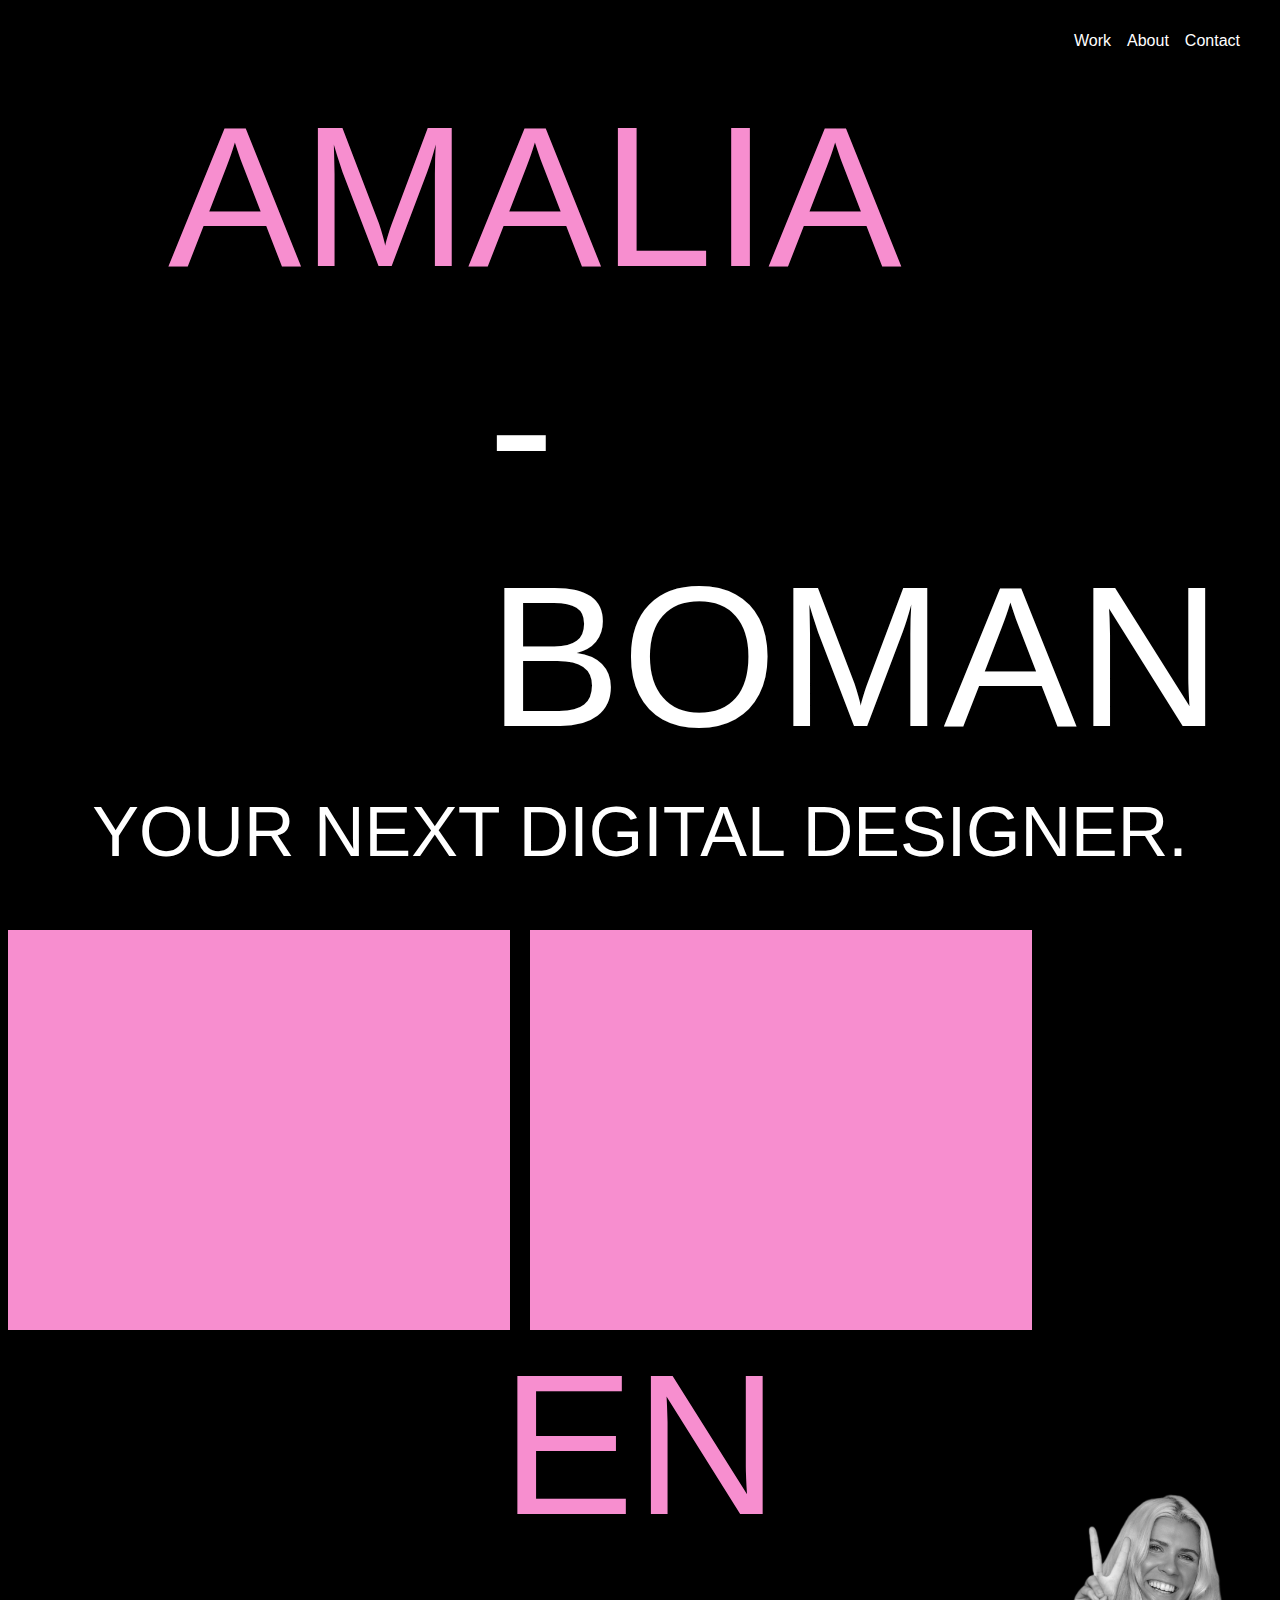
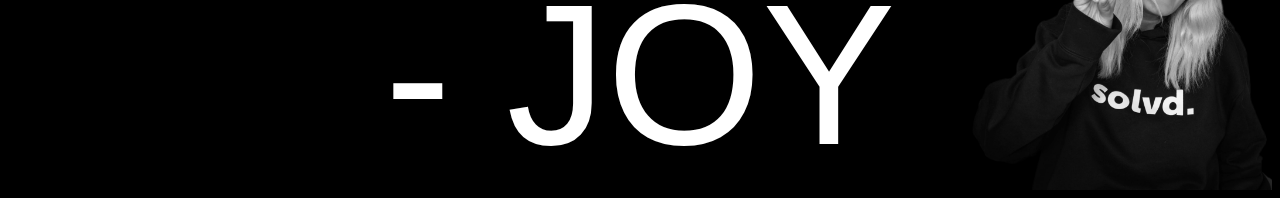
==== index.html @ 82c95398 "Add files via upload" ====
<!DOCTYPE html>
<html lang="en">
  <head>
    <meta charset="UTF-8" />
    <meta http-equiv="X-UA-Compatible" content="IE=edge" />
    <meta name="viewport" content="width=device-width, initial-scale=1.0" />
    <link rel="stylesheet" href="styles.css" />
    <title>Document</title>
  </head>
  <body>
    <header>
      <div class="nav2">
        <a class="menu button3" href="#">Work</a>
        <a class="menu button3" href="#">About</a>
        <a class="menu button3" href="#">Contact</a>
      </div>
    </header>
    <h1 class="margin1 colortext">AMALIA</h1>
    <h1 class="margin2">- BOMAN</h1>
    <h2 class="center">YOUR NEXT DIGITAL DESIGNER.</h2>
    <!-- <div class="imgtwo imgprojekt">
      <img src="img/1000691.jpeg" alt="pepsi" />
      <img src="img/1000691.jpeg" alt="pepsi" />
    </div>
    <div class="imgtwo imgprojekt">
      <img src="img/1000691.jpeg" alt="pepsi" />
      <img src="img/1000691.jpeg" alt="pepsi" />
    </div> -->
    <!-- <div class="bilder">
      <img class="bild" src="img/1000691.jpeg" alt="pepsi" />
      <img class="bild" src="img/1000691.jpeg" alt="pepsi" />
    </div> -->
    <div class="bilder">
      <div class="bg-image"></div>
      <div class="bg-image"></div>
    </div>
    <h1 class="center colortext">EN</h1>
    <h1 class="center">- JOY</h1>
    <img class="imgamalia" src="img/IMG_2841 (kopia).PNG" alt="Amalia1" />
  </body>
</html>
---- styles.css ----
body {
  background-color: black;
  font-family: Arial, Helvetica, sans-serif;
  position: relative;
}

header {
  display: flex;
  justify-content: flex-end;
  margin: 2rem;
}

.nav2 {
  display: flex;
  gap: 1rem;
}

a {
  color: #fff;
  text-decoration: none;
}

h1 {
  font-size: 200px;
  color: #fff;
  font-family: cubano, sans-serif;
  font-weight: 400;
  font-style: normal;
  margin: 0%;
}

.colortext {
  color: #f78ecf;
}

h2 {
  font-size: 70px;
  font-family: cubano, sans-serif;
  font-weight: 400;
  font-style: normal;
  color: #fff;
  margin-top: 20px;
}

.button3:hover {
  color: #f78ecf;
  font-size: italic;
}

.margin1 {
  margin-left: 10rem;
}

.margin2 {
  margin-left: 30rem;
}

.center {
  display: flex;
  justify-content: center;
}

.imgamalia {
  position: absolute;
  bottom: 0%;
  right: 0;
  width: 300px;
}

.imgtwo {
  display: flex;
  flex-direction: row;
  align-items: flex-start;
  padding: 0px;
  gap: 32px;
  margin-bottom: 32px;
  width: 100%;
  max-width: 100%;
}

.imgprojekt img {
  width: 48%;
}

.bilder {
  display: flex;
  gap: 20px;
  max-width: 1024px;
}

.bild {
  object-fit: cover;
  width: 100%;
}

.bg-image {
  background-color: #f78ecf;
  height: 400px;
  width: 100%;
}
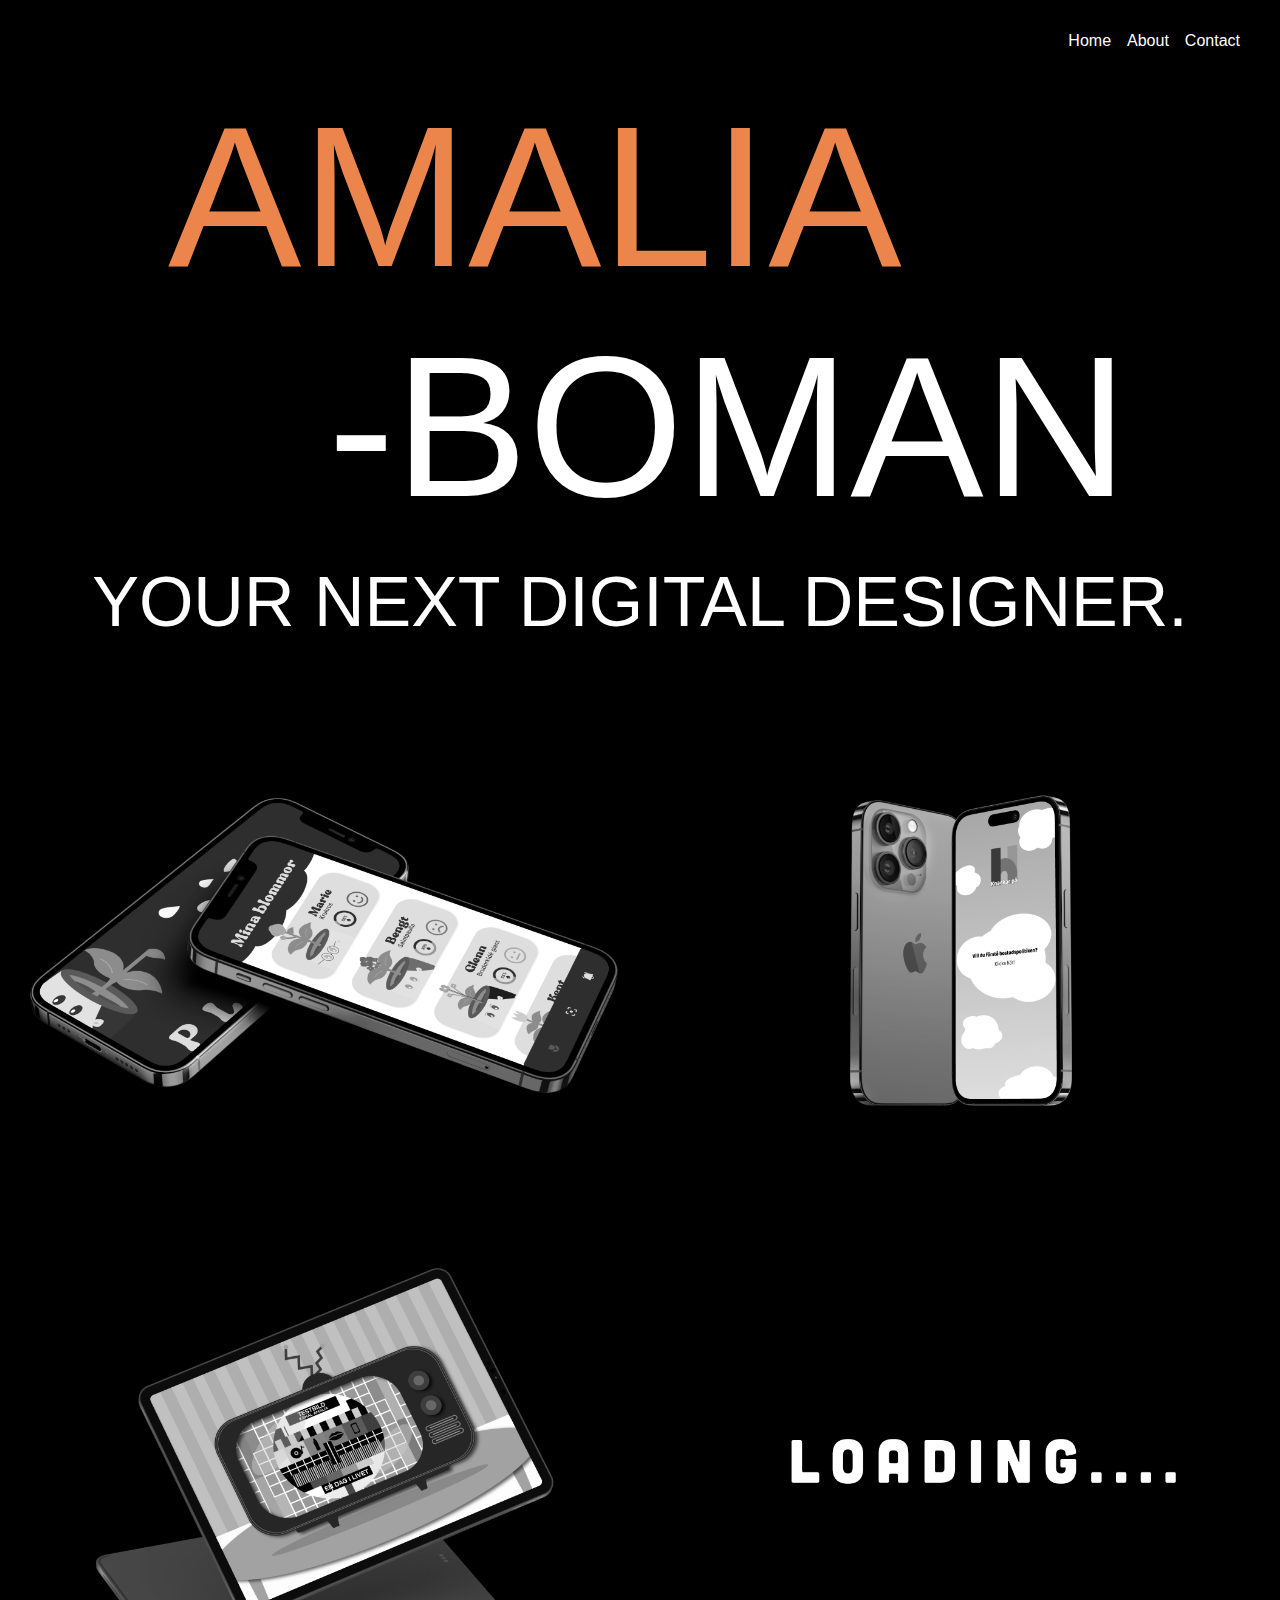
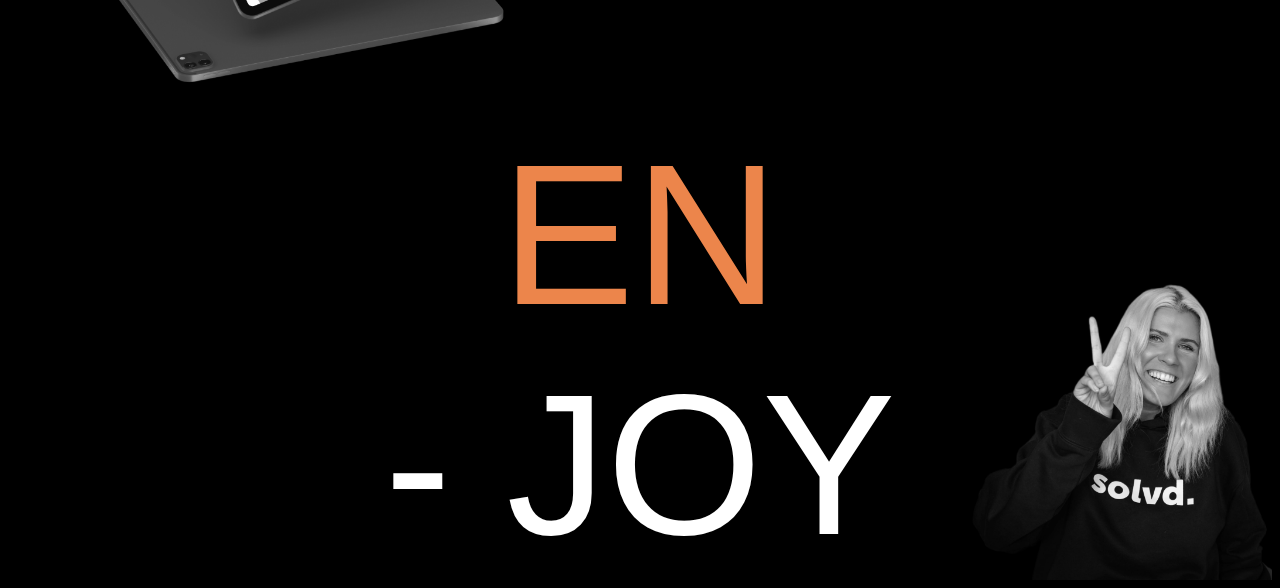
==== commit 6c6fb93a: "Add files via upload" ====
--- a/index.html
+++ b/index.html
@@ -10,31 +10,23 @@
   <body>
     <header>
       <div class="nav2">
-        <a class="menu button3" href="#">Work</a>
-        <a class="menu button3" href="#">About</a>
+        <a class="menu button3" href="index.html">Home</a>
+        <a class="menu button3" href="about.html">About</a>
         <a class="menu button3" href="#">Contact</a>
       </div>
     </header>
-    <h1 class="margin1 colortext">AMALIA</h1>
-    <h1 class="margin2">- BOMAN</h1>
+    <h1 class="margin1 colortext7">AMALIA</h1>
+    <h1 class="margin2">-BOMAN</h1>
     <h2 class="center">YOUR NEXT DIGITAL DESIGNER.</h2>
-    <!-- <div class="imgtwo imgprojekt">
-      <img src="img/1000691.jpeg" alt="pepsi" />
-      <img src="img/1000691.jpeg" alt="pepsi" />
+    <div class="bilder">
+      <a href="case.html" class="aa"><div class="bg-image img img2"></div></a>
+      <a href="case3.html" class="aa"><div class="bg-image1 img img2"></div></a>
     </div>
-    <div class="imgtwo imgprojekt">
-      <img src="img/1000691.jpeg" alt="pepsi" />
-      <img src="img/1000691.jpeg" alt="pepsi" />
-    </div> -->
-    <!-- <div class="bilder">
-      <img class="bild" src="img/1000691.jpeg" alt="pepsi" />
-      <img class="bild" src="img/1000691.jpeg" alt="pepsi" />
-    </div> -->
     <div class="bilder">
-      <div class="bg-image"></div>
-      <div class="bg-image"></div>
+      <a href="case2.html" class="aa"><div class="bg-image2 img img2"></div></a>
+      <div class="bg-image3 img img2"></div>
     </div>
-    <h1 class="center colortext">EN</h1>
+    <h1 class="center colortext7">EN</h1>
     <h1 class="center">- JOY</h1>
     <img class="imgamalia" src="img/IMG_2841 (kopia).PNG" alt="Amalia1" />
   </body>
--- a/styles.css
+++ b/styles.css
@@ -1,5 +1,5 @@
 body {
-  background-color: black;
+  background-color: #000;
   font-family: Arial, Helvetica, sans-serif;
   position: relative;
 }
@@ -30,7 +30,31 @@
 }
 
 .colortext {
-  color: #f78ecf;
+  color: #333333;
+}
+
+.colortext2 {
+  color: #033d16;
+}
+
+.colortext3 {
+  color: #c5e9b4;
+}
+
+.colortext4 {
+  color: #50b7fe;
+}
+
+.colortext5 {
+  color: #99def9;
+}
+
+.colortext6 {
+  color: hotpink;
+}
+
+.colortext7 {
+  color: #ec854b;
 }
 
 h2 {
@@ -42,8 +66,35 @@
   margin-top: 20px;
 }
 
+h3 {
+  font-size: 18px;
+  font-family: cubano, sans-serif;
+  font-weight: 400;
+  font-style: normal;
+  color: #fff;
+  margin-top: 20px;
+}
+
 .button3:hover {
-  color: #f78ecf;
+  color: #ec854b;
+  font-size: italic;
+}
+
+.button4:hover {
+  color: #033d16;
+  font-size: italic;
+}
+.button5:hover {
+  color: #50b7fe;
+  font-size: italic;
+}
+.button6:hover {
+  color: #c5e9b4;
+  font-size: italic;
+}
+
+.button7:hover {
+  color: hotpink;
   font-size: italic;
 }
 
@@ -52,6 +103,10 @@
 }
 
 .margin2 {
+  margin-left: 20rem;
+}
+
+.margin3 {
   margin-left: 30rem;
 }
 
@@ -85,7 +140,9 @@
 .bilder {
   display: flex;
   gap: 20px;
-  max-width: 1024px;
+  max-width: 1400px;
+  margin: auto;
+  margin-top: 20px;
 }
 
 .bild {
@@ -94,7 +151,128 @@
 }
 
 .bg-image {
-  background-color: #f78ecf;
+  background-image: url(img/plantyblack.png);
+  background-position: center;
+  background-size: contain;
+  background-repeat: no-repeat;
+  height: 500px;
+  width: 100%;
+}
+
+.bg-image1 {
+  background-image: url(img/Hknackar.png);
+  background-position: center;
+  background-size: contain;
+  background-repeat: no-repeat;
+  height: 500px;
+  width: 100%;
+}
+
+.bg-image2 {
+  background-image: url(img/ingograaaaa.png);
+  background-position: center;
+  background-size: contain;
+  background-repeat: no-repeat;
+  height: 500px;
+  width: 100%;
+}
+
+.bg-image3 {
+  background-image: url(img/loading.png);
+  background-position: center;
+  background-size: contain;
+  background-repeat: no-repeat;
+  height: 500px;
+  width: 100%;
+}
+
+.bg-image4 {
+  background-image: url(img/Amalia.PNG);
+  background-position: center;
+  background-size: contain;
+  background-repeat: no-repeat;
+  height: 500px;
+  width: 100%;
+}
+
+.img {
+  filter: grayscale(100%);
+  -webkit-filter: grayscale(100%);
+}
+
+.img2:hover {
+  filter: none;
+  -webkit-filter: grayscale(0);
+}
+
+.aa {
+  width: 100%;
+}
+
+.about {
+  display: flex;
+  gap: 20px;
+  padding-left: 10rem;
+  margin-bottom: 100px;
+  align-items: end;
+  max-width: 700px;
+  margin-left: auto;
+  margin-right: auto;
+}
+
+.aboutme {
+  display: flex;
+  flex-direction: column;
+}
+
+.text {
+  font-size: 24px;
+  color: #fff;
+}
+
+.amalia-krona {
   height: 400px;
-  width: 100%;
-}
+  display: flex;
+}
+
+.info {
+  text-align: center;
+  margin: 2rem 2rem 2rem 2rem;
+}
+
+@media (max-width: 1100px) {
+  h1 {
+    font-size: 80px;
+  }
+
+  h2 {
+    font-size: 20px;
+  }
+
+  .imgamalia {
+    bottom: 0%;
+    right: 0;
+
+    max-width: 130px;
+  }
+
+  .margin1 {
+    margin-left: 2rem;
+  }
+
+  .margin2 {
+    margin-left: 3rem;
+  }
+
+  .margin3 {
+    margin-left: 2rem;
+  }
+  .about {
+    flex-direction: column;
+    padding-left: 2rem;
+  }
+
+  .amalia-krona {
+    flex-direction: column;
+  }
+}
